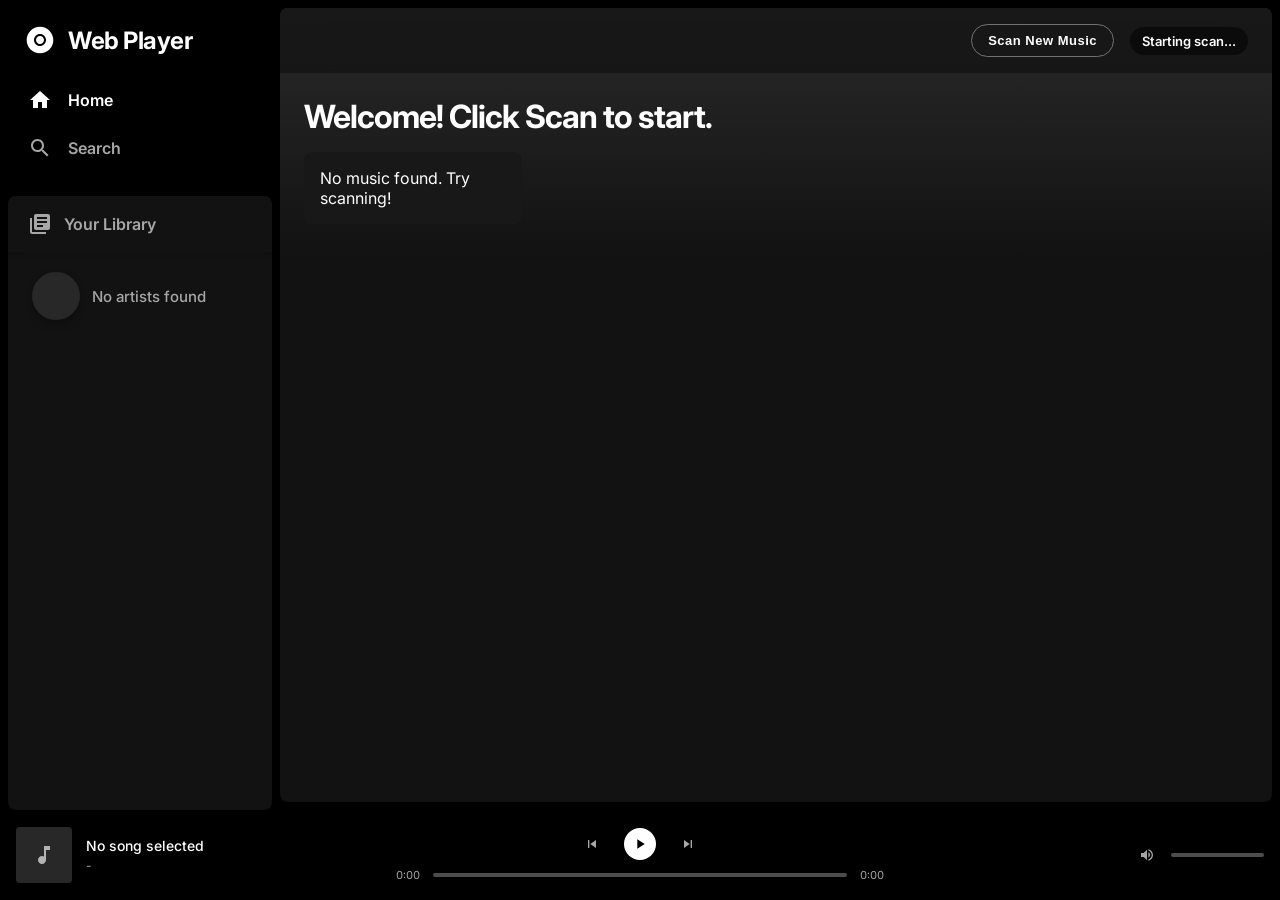
==== index.html @ fbef572f "." ====
<!DOCTYPE html>
<html lang="en">
  <head>
    <meta charset="UTF-8" />
    <meta name="viewport" content="width=device-width, initial-scale=1.0" />
    <title>Web Music Player</title>
    <link rel="manifest" href="manifest.webmanifest">
    <meta name="theme-color" content="#1db954">
    <meta name="apple-mobile-web-app-capable" content="yes">
    <meta name="apple-mobile-web-app-status-bar-style" content="black-translucent">
    <link rel="apple-touch-icon" href="https://cdn-icons-png.flaticon.com/512/175/175200.png">
    <link href="https://fonts.googleapis.com/css2?family=Inter:wght@400;500;600;700&display=swap" rel="stylesheet">
    <link rel="stylesheet" href="style.css" />
  </head>
  <body>
    <div class="app-container">
      <!-- Left Sidebar -->
      <nav class="sidebar">
        <div class="brand">
          <svg viewBox="0 0 24 24" class="logo-icon"><path d="M12 2C6.48 2 2 6.48 2 12s4.48 10 10 10 10-4.48 10-10S17.52 2 12 2zm0 14.5c-2.49 0-4.5-2.01-4.5-4.5S9.51 7.5 12 7.5s4.5 2.01 4.5 4.5-2.01 4.5-4.5 4.5zm0-7.5c-1.66 0-3 1.34-3 3s1.34 3 3 3 3-1.34 3-3-1.34-3-3-3z"/></svg>
          <h2>Web Player</h2>
        </div>

        <ul class="nav-links">
            <li class="active" id="nav-home">
                <svg viewBox="0 0 24 24" class="nav-icon"><path d="M10 20v-6h4v6h5v-8h3L12 3 2 12h3v8z"/></svg>
                Home
            </li>
            <li id="nav-search-btn">
                <svg viewBox="0 0 24 24" class="nav-icon"><path d="M15.5 14h-.79l-.28-.27C15.41 12.59 16 11.11 16 9.5 16 5.91 13.09 3 9.5 3S3 5.91 3 9.5 5.91 16 9.5 16c1.61 0 3.09-.59 4.23-1.57l.27.28v.79l5 4.99L20.49 19l-4.99-5zm-6 0C7.01 14 5 11.99 5 9.5S7.01 5 9.5 5 14 7.01 14 9.5 11.99 14 9.5 14z"/></svg>
                Search
            </li>
        </ul>

        <div class="library-section">
          <div class="library-header">
              <svg viewBox="0 0 24 24" class="nav-icon"><path d="M4 6H2v14c0 1.1.9 2 2 2h14v-2H4V6zm16-4H8c-1.1 0-2 .9-2 2v12c0 1.1.9 2 2 2h12c1.1 0 2-.9 2-2V4c0-1.1-.9-2-2-2zm-1 9H9V9h10v2zm-4 4H9v-2h6v2zm4-8H9V5h10v2z"/></svg>
              <span>Your Library</span>
          </div>
          <ul id="artist-list" class="custom-scrollbar">
            <li class="loading-text">Scanning library...</li>
          </ul>
        </div>
      </nav>

      <!-- Main Content Area -->
      <main class="main-content custom-scrollbar">
        <header class="top-header">
          <div class="search-container" id="search-container" style="display: none;">
            <svg viewBox="0 0 24 24" class="search-icon"><path d="M15.5 14h-.79l-.28-.27C15.41 12.59 16 11.11 16 9.5 16 5.91 13.09 3 9.5 3S3 5.91 3 9.5 5.91 16 9.5 16c1.61 0 3.09-.59 4.23-1.57l.27.28v.79l5 4.99L20.49 19l-4.99-5zm-6 0C7.01 14 5 11.99 5 9.5S7.01 5 9.5 5 14 7.01 14 9.5 11.99 14 9.5 14z"/></svg>
            <input
              type="text"
              id="search-input"
              placeholder="What do you want to play?"
            />
          </div>
          <div class="header-right">
             <button id="scan-btn" class="scan-btn">Scan New Music</button>
             <div id="status-badge" class="badge">Starting scan...</div>
          </div>
        </header>

        <div class="view-header">
            <h1 id="view-title">Good Evening</h1>
        </div>

        <div class="content-container">
          <ul id="song-list" class="song-grid">
            <li class="empty-state">
              Select an artist or search to view songs.
            </li>
          </ul>
        </div>
      </main>
    </div>

    <!-- Mobile Navigation Bar -->
    <nav class="mobile-nav">
        <div class="mobile-nav-item active" id="m-nav-home">
            <svg viewBox="0 0 24 24" class="nav-icon"><path d="M10 20v-6h4v6h5v-8h3L12 3 2 12h3v8z"/></svg>
            <span>Home</span>
        </div>
        <div class="mobile-nav-item" id="m-nav-search">
            <svg viewBox="0 0 24 24" class="nav-icon"><path d="M15.5 14h-.79l-.28-.27C15.41 12.59 16 11.11 16 9.5 16 5.91 13.09 3 9.5 3S3 5.91 3 9.5 5.91 16 9.5 16c1.61 0 3.09-.59 4.23-1.57l.27.28v.79l5 4.99L20.49 19l-4.99-5zm-6 0C7.01 14 5 11.99 5 9.5S7.01 5 9.5 5 14 7.01 14 9.5 11.99 14 9.5 14z"/></svg>
            <span>Search</span>
        </div>
        <div class="mobile-nav-item" id="m-nav-library">
            <svg viewBox="0 0 24 24" class="nav-icon"><path d="M4 6H2v14c0 1.1.9 2 2 2h14v-2H4V6zm16-4H8c-1.1 0-2 .9-2 2v12c0 1.1.9 2 2 2h12c1.1 0 2-.9 2-2V4c0-1.1-.9-2-2-2zm-1 9H9V9h10v2zm-4 4H9v-2h6v2zm4-8H9V5h10v2z"/></svg>
            <span>Library</span>
        </div>
    </nav>


    <!-- Bottom Player Bar -->
    <footer class="player-bar">
      <div class="now-playing">
        <div class="album-art" id="np-art">
           <svg viewBox="0 0 24 24"><path fill="#b3b3b3" d="M12 3v10.55c-.59-.34-1.27-.55-2-.55-2.21 0-4 1.79-4 4s1.79 4 4 4 4-1.79 4-4V7h4V3h-6z"/></svg>
        </div>
        <div class="np-info">
            <div id="np-title" class="np-title">No song selected</div>
            <div id="np-artist" class="np-artist">-</div>
        </div>
      </div>
      
      <div class="player-controls">
        <div class="player-buttons">
            <button class="btn-icon" id="btn-prev" title="Previous">
                <svg viewBox="0 0 24 24"><path fill="currentColor" d="M6 6h2v12H6zm3.5 6l8.5 6V6z"/></svg>
            </button>
            <button class="btn-icon btn-play" id="btn-play" title="Play">
                <svg viewBox="0 0 24 24" id="play-icon"><path fill="currentColor" d="M8 5v14l11-7z"/></svg>
                <svg viewBox="0 0 24 24" id="pause-icon" style="display:none;"><path fill="currentColor" d="M6 19h4V5H6v14zm8-14v14h4V5h-4z"/></svg>
            </button>
            <button class="btn-icon" id="btn-next" title="Next">
                <svg viewBox="0 0 24 24"><path fill="currentColor" d="M6 18l8.5-6L6 6v12zM16 6v12h2V6h-2z"/></svg>
            </button>
        </div>
        <div class="progress-container">
            <span id="time-current" class="time-text">0:00</span>
            <div class="progress-bar-wrapper" id="progress-wrapper">
                <div class="progress-bar-bg">
                    <div class="progress-bar-fill" id="progress-fill"></div>
                    <div class="progress-bar-thumb" id="progress-thumb"></div>
                </div>
            </div>
            <span id="time-total" class="time-text">0:00</span>
        </div>
      </div>

      <div class="extra-controls">
         <button class="btn-icon" id="btn-mute" title="Mute">
             <svg viewBox="0 0 24 24" id="vol-icon"><path fill="currentColor" d="M3 9v6h4l5 5V4L7 9H3zm13.5 3c0-1.77-1.02-3.29-2.5-4.03v8.05c1.48-.73 2.5-2.25 2.5-4.02zM14 3.23v2.06c2.89.86 5 3.54 5 6.71s-2.11 5.85-5 6.71v2.06c4.01-.91 7-4.49 7-8.77s-2.99-7.86-7-8.77z"/></svg>
         </button>
         <div class="volume-bar-wrapper" id="volume-wrapper">
             <div class="volume-bar-bg">
                 <div class="volume-bar-fill" id="volume-fill"></div>
             </div>
         </div>
      </div>
      
      <!-- Hidden audio element -->
      <audio id="audio-player"></audio>
    </footer>

    <script src="script.js"></script>
  </body>
</html>
---- style.css ----
/* Custom CSS */
:root {
  --bg-base: #000000;
  --bg-highlight: #121212;
  --bg-surface: #181818;
  --bg-surface-elevated: #282828;
  --bg-hover: #2a2a2a;
  --text-primary: #ffffff;
  --text-secondary: #a7a7a7;
  --accent: #1db954;
  --accent-hover: #1ed760;
  --font-family: 'Inter', -apple-system, BlinkMacSystemFont, "Segoe UI", Roboto, Helvetica, Arial, sans-serif;
}

body {
  margin: 0;
  font-family: var(--font-family);
  background-color: var(--bg-base);
  color: var(--text-primary);
    height: 100vh;
    display: flex;
    flex-direction: column;
    overflow: hidden;
    -webkit-font-smoothing: antialiased;
    overscroll-behavior: none;
}

/* Custom Scrollbar */
.custom-scrollbar::-webkit-scrollbar {
  width: 12px;
}
.custom-scrollbar::-webkit-scrollbar-track {
  background: transparent;
}
.custom-scrollbar::-webkit-scrollbar-thumb {
  background-color: hsla(0,0%,100%,.3);
  border: 3px solid transparent;
  background-clip: padding-box;
  border-radius: 8px;
}
.custom-scrollbar::-webkit-scrollbar-thumb:hover {
  background-color: hsla(0,0%,100%,.5);
}

.app-container {
  display: flex;
  flex: 1;
  height: calc(100vh - 90px);
}

/* Sidebar */
.sidebar {
  width: 280px;
  background-color: var(--bg-base);
  display: flex;
  flex-direction: column;
  padding-top: 24px;
}

.brand {
  padding: 0 24px 20px 24px;
  display: flex;
  align-items: center;
  gap: 12px;
}

.logo-icon {
  width: 32px;
  height: 32px;
  fill: var(--text-primary);
}

.brand h2 {
  margin: 0;
  font-size: 24px;
  font-weight: 700;
  letter-spacing: -0.5px;
}

.nav-links {
  list-style: none;
  padding: 0 12px;
  margin: 0 0 24px 0;
}

.nav-links li {
  padding: 12px 16px;
  color: var(--text-secondary);
  font-weight: 600;
  cursor: pointer;
  border-radius: 4px;
  display: flex;
  align-items: center;
  gap: 16px;
  transition: color 0.2s ease;
}

.nav-links li:hover {
  color: var(--text-primary);
}

.nav-links li.active {
  color: var(--text-primary);
}

.nav-icon {
  width: 24px;
  height: 24px;
  fill: currentColor;
}

.library-section {
  background-color: var(--bg-highlight);
  border-radius: 8px;
  margin: 0 8px;
  flex: 1;
  display: flex;
  flex-direction: column;
  overflow: hidden;
}

.library-header {
  padding: 16px 20px;
  color: var(--text-secondary);
  font-weight: 600;
  display: flex;
  align-items: center;
  gap: 12px;
  box-shadow: 0 4px 6px rgba(0,0,0,0.1);
  z-index: 2;
}
.library-header:hover {
    color: var(--text-primary);
    cursor: pointer;
}

#artist-list {
  list-style: none;
  padding: 8px 12px;
  margin: 0;
  overflow-y: auto;
  flex: 1;
}

#artist-list li {
  padding: 12px;
  color: var(--text-secondary);
  cursor: pointer;
  border-radius: 8px;
  font-size: 15px;
  font-weight: 500;
  white-space: nowrap;
  overflow: hidden;
  text-overflow: ellipsis;
  display: flex;
  align-items: center;
  gap: 12px;
  transition: background-color 0.2s ease, color 0.2s ease;
}

#artist-list li:before {
    content: "";
    display: inline-block;
    width: 48px;
    height: 48px;
    background-color: var(--bg-surface-elevated);
    border-radius: 50%;
    flex-shrink: 0;
    box-shadow: 0px 4px 10px rgba(0,0,0,0.3);
}

#artist-list li:hover {
  background-color: var(--bg-hover);
  color: var(--text-primary);
}

#artist-list li.active {
  background-color: var(--bg-surface-elevated);
  color: var(--text-primary);
}

/* Main Content Area */
.main-content {
  flex: 1;
  background: linear-gradient(180deg, #2a2a2a 0%, var(--bg-highlight) 250px);
  background-color: var(--bg-highlight);
  border-radius: 8px;
  margin: 8px 8px 8px 0;
  display: flex;
  flex-direction: column;
  overflow-y: auto;
  position: relative;
}

.top-header {
  position: sticky;
  top: 0;
  display: flex;
  justify-content: space-between;
  align-items: center;
  padding: 16px 24px;
  background-color: rgba(18, 18, 18, 0.7);
  backdrop-filter: blur(20px);
  -webkit-backdrop-filter: blur(20px);
  z-index: 10;
  min-height: 32px;
}

.search-container {
  display: flex;
  align-items: center;
  background-color: #242424;
  border-radius: 500px;
  padding: 0 16px;
  width: 350px;
  border: 1px solid transparent;
  transition: border 0.3s;
}

.search-container:focus-within {
  border: 1px solid #727272;
  background-color: #2a2a2a;
}

.search-icon {
  width: 20px;
  height: 20px;
  fill: var(--text-secondary);
}

#search-input {
  width: 100%;
  padding: 12px;
  border: none;
  background-color: transparent;
  color: var(--text-primary);
  font-size: 14px;
  font-weight: 500;
  outline: none;
}

#search-input::placeholder {
    color: var(--text-secondary);
}

.header-right {
  display: flex;
  align-items: center;
  gap: 16px;
  margin-left: auto;
}

.badge {
    font-size: 13px;
    font-weight: 600;
    padding: 6px 12px;
    border-radius: 20px;
    background: rgba(0,0,0,0.5);
}

.scan-btn {
  background-color: transparent;
  border: 1px solid #727272;
  color: var(--text-primary);
  padding: 8px 16px;
  border-radius: 500px;
  font-weight: 700;
  cursor: pointer;
  font-size: 13px;
  transition: all 0.2s;
  letter-spacing: 0.5px;
}

.scan-btn:hover:not(:disabled) {
  border-color: var(--text-primary);
  transform: scale(1.04);
}

.scan-btn:disabled {
  opacity: 0.5;
  cursor: not-allowed;
}

.view-header {
    padding: 24px 24px 16px;
}

.view-header h1 {
    font-size: 32px;
    margin: 0;
    font-weight: 700;
    letter-spacing: -1px;
}

.content-container {
    padding: 0 24px 24px;
    flex: 1;
}

#song-list {
  list-style: none;
  padding: 0;
  margin: 0;
}

/* Standard List View */
.song-list-view li {
  display: flex;
  align-items: center;
  padding: 8px 16px;
  border-radius: 4px;
  cursor: pointer;
  transition: background-color 0.2s ease;
}

.song-list-view li:hover {
  background-color: rgba(255, 255, 255, 0.1);
}

.song-list-view .song-index {
    width: 32px;
    color: var(--text-secondary);
    font-size: 14px;
    font-variant-numeric: tabular-nums;
    display: flex;
    justify-content: flex-end;
    margin-right: 16px;
}

.song-list-view li:hover .song-index-num {
    display: none;
}

.song-list-view li:hover .song-play-icon {
    display: block;
    fill: var(--text-primary);
}

.song-play-icon {
    display: none;
    width: 16px;
    height: 16px;
}

.song-info-container {
    flex: 1;
    display: flex;
    flex-direction: column;
    justify-content: center;
}

.song-title {
  font-size: 16px;
  font-weight: 500;
  color: var(--text-primary);
  margin-bottom: 4px;
}

.song-artist {
  font-size: 14px;
  color: var(--text-secondary);
}

.queue-btn {
    opacity: 0;
    background: transparent;
    border: 1px solid var(--text-secondary);
    color: var(--text-secondary);
    border-radius: 500px;
    padding: 4px 12px;
    font-size: 12px;
    font-weight: 600;
    cursor: pointer;
    transition: all 0.2s ease;
}

.song-list-view li:hover .queue-btn {
    opacity: 1;
}

.queue-btn:hover {
    border-color: var(--text-primary);
    color: var(--text-primary);
    transform: scale(1.05);
}

/* Grid View for Cards */
.song-grid {
    display: grid;
    grid-template-columns: repeat(auto-fill, minmax(180px, 1fr));
    gap: 24px;
}

.song-grid li {
    background-color: var(--bg-surface);
    padding: 16px;
    border-radius: 8px;
    cursor: pointer;
    transition: background-color 0.3s ease;
    display: flex;
    flex-direction: column;
    position: relative;
}

.song-grid li:hover {
    background-color: var(--bg-surface-elevated);
}

.card-image-wrapper {
    width: 100%;
    aspect-ratio: 1/1;
    background-color: var(--bg-surface-elevated);
    border-radius: 4px;
    margin-bottom: 16px;
    box-shadow: 0 8px 24px rgba(0,0,0,0.5);
    display: flex;
    align-items: center;
    justify-content: center;
    position: relative;
    overflow: hidden;
}

.card-image-wrapper svg {
    width: 48px;
    height: 48px;
    fill: #727272;
}

.card-play-btn {
    position: absolute;
    bottom: 8px;
    right: 8px;
    width: 48px;
    height: 48px;
    background-color: var(--accent);
    border-radius: 50%;
    display: flex;
    align-items: center;
    justify-content: center;
    box-shadow: 0 8px 8px rgba(0, 0, 0, 0.3);
    opacity: 0;
    transform: translateY(8px);
    transition: all 0.3s ease;
    border: none;
    cursor: pointer;
    z-index: 2;
}

.card-play-btn svg {
    width: 24px;
    height: 24px;
    fill: #000;
}

.song-grid li:hover .card-play-btn {
    opacity: 1;
    transform: translateY(0);
}

.card-play-btn:hover {
    background-color: var(--accent-hover);
    transform: translateY(0) scale(1.05);
}

.song-grid .song-title {
    font-size: 16px;
    font-weight: 700;
    color: var(--text-primary);
    margin-bottom: 4px;
    white-space: nowrap;
    overflow: hidden;
    text-overflow: ellipsis;
}

.song-grid .song-artist {
    font-size: 14px;
    color: var(--text-secondary);
    white-space: nowrap;
    overflow: hidden;
    text-overflow: ellipsis;
}


/* Bottom Player Bar */
.player-bar {
  height: 90px;
  background-color: var(--bg-base);
  display: flex;
  align-items: center;
  padding: 0 16px;
  justify-content: space-between;
  z-index: 100;
}

.now-playing {
  width: 30%;
  min-width: 180px;
  display: flex;
  align-items: center;
  gap: 14px;
}

.album-art {
    width: 56px;
    height: 56px;
    background-color: var(--bg-surface-elevated);
    border-radius: 4px;
    display: flex;
    align-items: center;
    justify-content: center;
    box-shadow: 0 4px 6px rgba(0,0,0,0.3);
}

.album-art svg {
    width: 24px;
    height: 24px;
}

.np-info {
    display: flex;
    flex-direction: column;
    justify-content: center;
}

.np-title {
  font-size: 14px;
  font-weight: 500;
  color: var(--text-primary);
  margin-bottom: 4px;
}

.np-artist {
  font-size: 12px;
  color: var(--text-secondary);
}

.player-controls {
  width: 40%;
  max-width: 722px;
  display: flex;
  flex-direction: column;
  align-items: center;
  gap: 8px;
}

.player-buttons {
    display: flex;
    align-items: center;
    gap: 16px;
}

.btn-icon {
    background: transparent;
    border: none;
    color: var(--text-secondary);
    width: 32px;
    height: 32px;
    border-radius: 50%;
    display: flex;
    align-items: center;
    justify-content: center;
    cursor: pointer;
    transition: color 0.2s ease;
}

.btn-icon:hover {
    color: var(--text-primary);
}

.btn-icon svg {
    width: 16px;
    height: 16px;
}

.btn-play {
    color: #000;
    background-color: var(--text-primary);
    width: 32px;
    height: 32px;
    transition: transform 0.2s ease;
}

.btn-play:hover {
    transform: scale(1.05);
    background-color: var(--text-primary);
    color: #000;
}

.btn-play svg {
    width: 16px;
    height: 16px;
}

.progress-container {
    width: 100%;
    display: flex;
    align-items: center;
    gap: 8px;
}

.time-text {
    font-size: 11px;
    color: var(--text-secondary);
    min-width: 35px;
    text-align: center;
    font-variant-numeric: tabular-nums;
}

.progress-bar-wrapper, .volume-bar-wrapper {
    flex: 1;
    height: 12px;
    display: flex;
    align-items: center;
    cursor: pointer;
}

.progress-bar-bg, .volume-bar-bg {
    width: 100%;
    height: 4px;
    background-color: rgba(255, 255, 255, 0.3);
    border-radius: 2px;
    position: relative;
    overflow: hidden;
}

.progress-bar-wrapper:hover .progress-bar-bg,
.volume-bar-wrapper:hover .volume-bar-bg {
    overflow: visible;
}

.progress-bar-fill, .volume-bar-fill {
    height: 100%;
    background-color: var(--text-primary);
    border-radius: 2px;
    width: 0%;
}

.progress-bar-wrapper:hover .progress-bar-fill,
.volume-bar-wrapper:hover .volume-bar-fill {
    background-color: var(--accent);
}

.progress-bar-thumb {
    width: 12px;
    height: 12px;
    background-color: var(--text-primary);
    border-radius: 50%;
    position: absolute;
    top: 50%;
    transform: translate(-50%, -50%);
    opacity: 0;
    left: 0%;
    transition: opacity 0.2s;
    box-shadow: 0 2px 4px rgba(0,0,0,0.5);
}

.progress-bar-wrapper:hover .progress-bar-thumb {
    opacity: 1;
}

.extra-controls {
    width: 30%;
    min-width: 180px;
    display: flex;
    justify-content: flex-end;
    align-items: center;
    gap: 8px;
}

.volume-bar-wrapper {
    width: 93px;
    flex: none;
}

/* Modal Styles */
.modal {
    display: none;
    position: fixed;
    z-index: 1000;
    left: 0;
    top: 0;
    width: 100%;
    height: 100%;
    background-color: rgba(0,0,0,0.8);
    backdrop-filter: blur(5px);
}

.modal-content {
    background-color: var(--bg-surface);
    margin: 10% auto;
    padding: 32px;
    border-radius: 12px;
    width: 90%;
    max-width: 400px;
    position: relative;
    box-shadow: 0 8px 32px rgba(0,0,0,0.5);
}

.close {
    color: var(--text-secondary);
    float: right;
    font-size: 28px;
    font-weight: bold;
    cursor: pointer;
}

.close:hover {
    color: var(--text-primary);
}

.input-group {
    margin-bottom: 20px;
}

.input-group label {
    display: block;
    margin-bottom: 8px;
    color: var(--text-secondary);
    font-size: 14px;
    font-weight: 600;
}

.input-group input {
    width: 100%;
    padding: 12px;
    border-radius: 4px;
    border: 1px solid #404040;
    background-color: #3e3e3e;
    color: white;
    font-size: 14px;
    box-sizing: border-box;
}

.input-group input:focus {
    outline: none;
    border-color: var(--accent);
}

#save-settings {
    width: 100%;
    padding: 14px;
    background-color: var(--accent);
    color: black;
    border: none;
    border-radius: 500px;
    font-weight: 700;
    font-size: 16px;
    cursor: pointer;
    transition: transform 0.2s;
}

#save-settings:hover {
    background-color: var(--accent-hover);
    transform: scale(1.02);
}

/* Mobile Responsiveness */
@media (max-width: 768px) {
    .app-container {
        flex-direction: column;
        height: auto;
        overflow-y: auto;
        padding-bottom: 160px; /* Space for player + mobile nav */
    }

    .sidebar {
        display: none; /* Hide sidebar on mobile */
    }

    .main-content {
        margin: 0;
        border-radius: 0;
        background: var(--bg-base);
    }

    .top-header {
        padding: 12px 16px;
    }

    .search-container {
        width: 100%;
        max-width: none;
    }

    .view-header h1 {
        font-size: 24px;
    }

    .song-grid {
        grid-template-columns: repeat(auto-fill, minmax(140px, 1fr));
        gap: 12px;
        padding: 0 16px;
    }

    .song-grid li {
        padding: 12px;
    }

    /* Bottom Player for Mobile */
    .player-bar {
        position: fixed;
        bottom: 60px; /* Above mobile nav */
        left: 0;
        right: 0;
        height: 64px;
        background-color: #121212;
        border-bottom: 1px solid #282828;
        padding: 0 12px;
        display: flex;
        align-items: center;
        justify-content: space-between;
    }

    .now-playing {
        width: 60%;
        min-width: 0;
    }

    .album-art {
        width: 44px;
        height: 44px;
    }

    .np-title {
        font-size: 13px;
        white-space: nowrap;
        overflow: hidden;
        text-overflow: ellipsis;
    }

    .np-artist {
        font-size: 11px;
    }

    .player-controls {
        width: auto;
        flex: 0;
    }

    .player-buttons {
        gap: 8px;
    }

    #btn-prev, #btn-next {
        display: none; /* Hide prev/next in mini player */
    }

    .progress-container, .extra-controls {
        display: none; /* Hide progress/volume on mobile bar */
    }

    /* Mobile Nav Bar */
    .mobile-nav {
        display: flex;
        position: fixed;
        bottom: 0;
        left: 0;
        right: 0;
        height: 60px;
        background-color: var(--bg-base);
        border-top: 1px solid #282828;
        z-index: 200;
        justify-content: space-around;
        align-items: center;
    }

    .mobile-nav-item {
        display: flex;
        flex-direction: column;
        align-items: center;
        color: var(--text-secondary);
        font-size: 10px;
        gap: 4px;
        cursor: pointer;
    }

    .mobile-nav-item.active {
        color: var(--text-primary);
    }

    .mobile-nav-item .nav-icon {
        width: 24px;
        height: 24px;
    }

    /* Songs List View on Mobile */
    .song-list-view li {
        padding: 12px 16px;
    }

    .song-list-view .song-index {
        display: none;
    }

    /* Fullscreen Player (optional but nice) */
    .player-bar.expanded {
        height: 100vh;
        bottom: 0;
        flex-direction: column;
        justify-content: center;
        padding: 40px;
    }
}

/* For non-mobile */
@media (min-width: 769px) {
    .mobile-nav {
        display: none;
    }
}
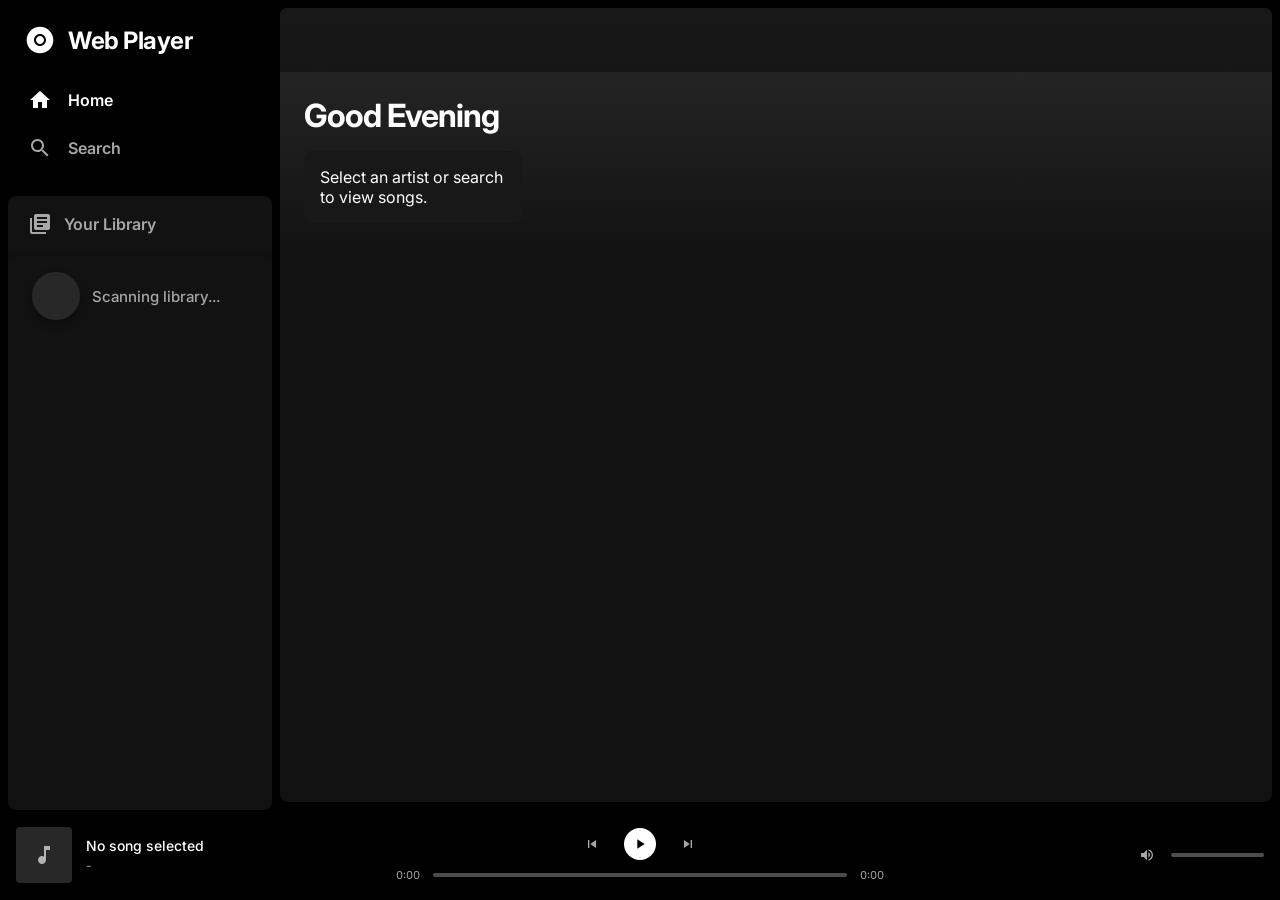
==== commit 1a865104: "v0" ====
--- a/index.html
+++ b/index.html
@@ -53,10 +53,6 @@
               id="search-input"
               placeholder="What do you want to play?"
             />
-          </div>
-          <div class="header-right">
-             <button id="scan-btn" class="scan-btn">Scan New Music</button>
-             <div id="status-badge" class="badge">Starting scan...</div>
           </div>
         </header>
 
--- a/style.css
+++ b/style.css
@@ -279,6 +279,69 @@
 .scan-btn:disabled {
   opacity: 0.5;
   cursor: not-allowed;
+}
+
+/* Scan Progress Bar */
+.scan-progress-container {
+  padding: 12px 24px 0;
+}
+
+.scan-progress-info {
+  display: flex;
+  justify-content: space-between;
+  align-items: center;
+  margin-bottom: 8px;
+}
+
+.scan-progress-label {
+  display: flex;
+  align-items: center;
+  gap: 8px;
+  color: var(--accent);
+  font-size: 13px;
+  font-weight: 600;
+}
+
+.scan-icon {
+  width: 18px;
+  height: 18px;
+  animation: spin 1.5s linear infinite;
+}
+
+@keyframes spin {
+  from { transform: rotate(0deg); }
+  to { transform: rotate(360deg); }
+}
+
+.scan-progress-stats {
+  font-size: 12px;
+  color: var(--text-secondary);
+  font-variant-numeric: tabular-nums;
+}
+
+.scan-progress-track {
+  width: 100%;
+  height: 4px;
+  background-color: rgba(255, 255, 255, 0.1);
+  border-radius: 4px;
+  overflow: hidden;
+  position: relative;
+}
+
+.scan-progress-fill {
+  height: 100%;
+  width: 2%;
+  border-radius: 4px;
+  background: linear-gradient(90deg, var(--accent), #1ed760, var(--accent));
+  background-size: 200% 100%;
+  animation: shimmer 2s ease-in-out infinite;
+  transition: width 0.6s cubic-bezier(0.4, 0, 0.2, 1);
+}
+
+@keyframes shimmer {
+  0% { background-position: 0% 0; }
+  50% { background-position: 100% 0; }
+  100% { background-position: 0% 0; }
 }
 
 .view-header {
@@ -908,3 +971,40 @@
         display: none;
     }
 }
+
+/* Toast Notifications */
+.toast-container {
+    position: fixed;
+    bottom: 110px;
+    right: 20px;
+    display: flex;
+    flex-direction: column;
+    gap: 10px;
+    z-index: 2000;
+}
+
+.toast {
+    background-color: var(--bg-surface-elevated);
+    color: var(--text-primary);
+    padding: 12px 24px;
+    border-radius: 8px;
+    box-shadow: 0 4px 12px rgba(0,0,0,0.5);
+    border-left: 4px solid var(--accent);
+    font-size: 14px;
+    font-weight: 500;
+    animation: slideIn 0.3s ease forwards;
+}
+
+@keyframes slideIn {
+    from { transform: translateX(100%); opacity: 0; }
+    to { transform: translateX(0); opacity: 1; }
+}
+
+.toast.fade-out {
+    animation: fadeOut 0.5s ease forwards;
+}
+
+@keyframes fadeOut {
+    from { opacity: 1; }
+    to { opacity: 0; transform: translateY(-20px); }
+}
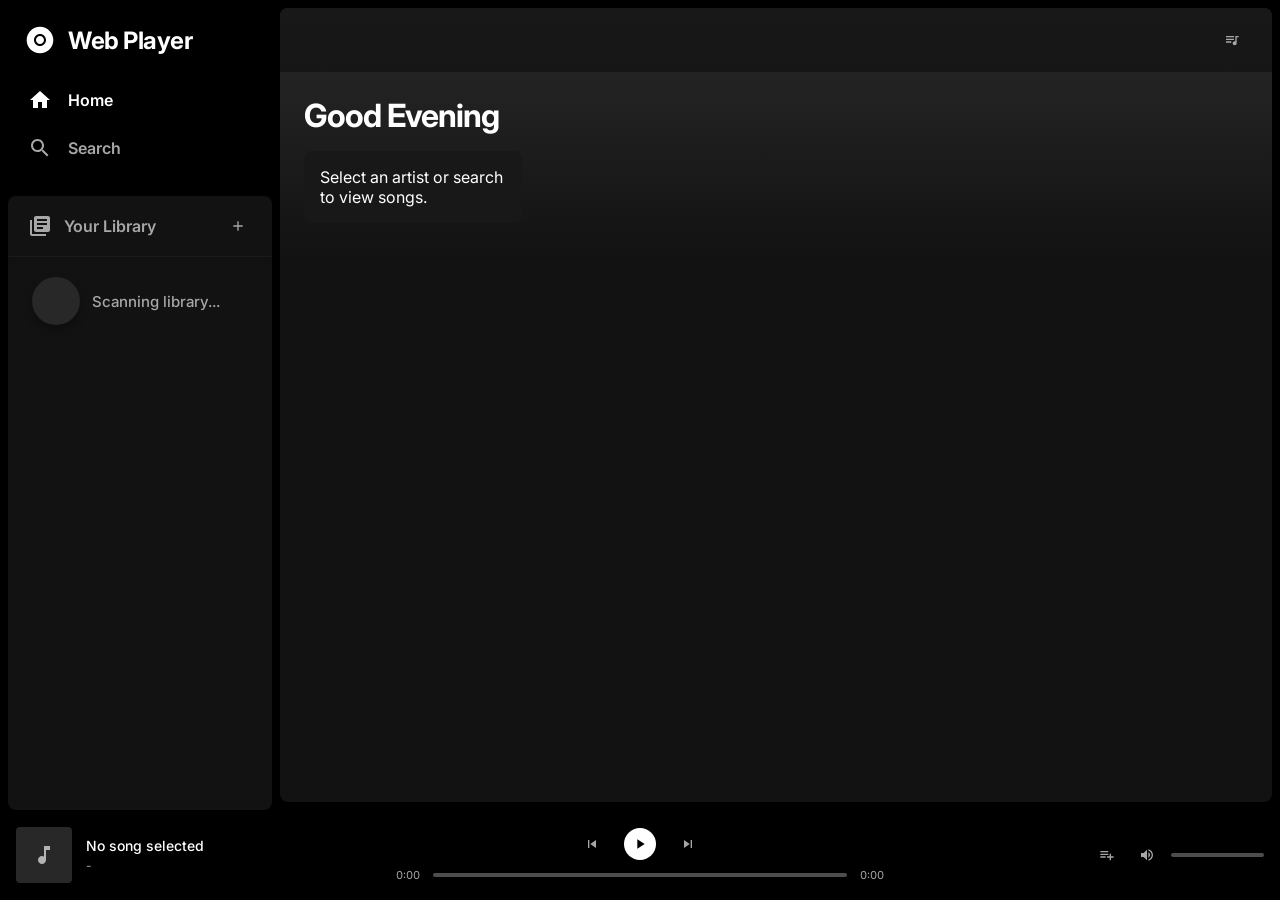
==== commit 337f3332: "bug fix" ====
--- a/index.html
+++ b/index.html
@@ -2,7 +2,7 @@
 <html lang="en">
   <head>
     <meta charset="UTF-8" />
-    <meta name="viewport" content="width=device-width, initial-scale=1.0" />
+    <meta name="viewport" content="width=device-width, initial-scale=1.0, user-scalable=no" />
     <title>Web Music Player</title>
     <link rel="manifest" href="manifest.webmanifest">
     <meta name="theme-color" content="#1db954">
@@ -33,13 +33,23 @@
         </ul>
 
         <div class="library-section">
-          <div class="library-header">
-              <svg viewBox="0 0 24 24" class="nav-icon"><path d="M4 6H2v14c0 1.1.9 2 2 2h14v-2H4V6zm16-4H8c-1.1 0-2 .9-2 2v12c0 1.1.9 2 2 2h12c1.1 0 2-.9 2-2V4c0-1.1-.9-2-2-2zm-1 9H9V9h10v2zm-4 4H9v-2h6v2zm4-8H9V5h10v2z"/></svg>
-              <span>Your Library</span>
-          </div>
-          <ul id="artist-list" class="custom-scrollbar">
-            <li class="loading-text">Scanning library...</li>
-          </ul>
+          <div class="library-header" style="justify-content: space-between;">
+              <div style="display:flex; align-items:center; gap:12px;">
+                  <svg viewBox="0 0 24 24" class="nav-icon"><path d="M4 6H2v14c0 1.1.9 2 2 2h14v-2H4V6zm16-4H8c-1.1 0-2 .9-2 2v12c0 1.1.9 2 2 2h12c1.1 0 2-.9 2-2V4c0-1.1-.9-2-2-2zm-1 9H9V9h10v2zm-4 4H9v-2h6v2zm4-8H9V5h10v2z"/></svg>
+                  <span>Your Library</span>
+              </div>
+              <button class="btn-icon" id="sidebar-create-playlist" title="Create Playlist" style="width:28px; height:28px;">
+                  <svg viewBox="0 0 24 24" width="20" height="20"><path fill="currentColor" d="M19 13h-6v6h-2v-6H5v-2h6V5h2v6h6v2z"/></svg>
+              </button>
+          </div>
+          <div style="flex: 1; overflow-y: auto;" class="custom-scrollbar">
+              <ul id="sidebar-playlists" style="list-style:none; padding: 8px 12px; margin:0; display:none;">
+                  <!-- Playlists inserted here -->
+              </ul>
+              <ul id="artist-list" style="list-style: none; padding: 8px 12px; margin: 0; padding-top: 8px; border-top: 1px solid rgba(255,255,255,0.05);">
+                <li class="loading-text">Scanning library...</li>
+              </ul>
+          </div>
         </div>
       </nav>
 
@@ -48,11 +58,13 @@
         <header class="top-header">
           <div class="search-container" id="search-container" style="display: none;">
             <svg viewBox="0 0 24 24" class="search-icon"><path d="M15.5 14h-.79l-.28-.27C15.41 12.59 16 11.11 16 9.5 16 5.91 13.09 3 9.5 3S3 5.91 3 9.5 5.91 16 9.5 16c1.61 0 3.09-.59 4.23-1.57l.27.28v.79l5 4.99L20.49 19l-4.99-5zm-6 0C7.01 14 5 11.99 5 9.5S7.01 5 9.5 5 14 7.01 14 9.5 11.99 14 9.5 14z"/></svg>
-            <input
-              type="text"
-              id="search-input"
-              placeholder="What do you want to play?"
-            />
+            <input type="text" id="search-input" placeholder="What do you want to play?" />
+          </div>
+          <div class="header-right">
+            <button class="btn-icon" id="btn-queue-toggle" title="Queue">
+              <svg viewBox="0 0 24 24"><path fill="currentColor" d="M15 6H3v2h12V6zm0 4H3v2h12v-2zM3 16h8v-2H3v2zM17 6v8.18c-.31-.11-.65-.18-1-.18-1.66 0-3 1.34-3 3s1.34 3 3 3 3-1.34 3-3V8h3V6h-5z"/></svg>
+              <div class="queue-badge" id="queue-badge" style="display: none;">0</div>
+            </button>
           </div>
         </header>
 
@@ -70,6 +82,28 @@
       </main>
     </div>
 
+    <!-- Queue Panel (slide-out) -->
+    <div class="queue-panel" id="queue-panel">
+      <div class="queue-panel-header">
+        <h3>Queue</h3>
+        <button class="btn-icon" id="btn-queue-close" title="Close Queue">
+          <svg viewBox="0 0 24 24"><path fill="currentColor" d="M19 6.41L17.59 5 12 10.59 6.41 5 5 6.41 10.59 12 5 17.59 6.41 19 12 13.41 17.59 19 19 17.59 13.41 12z"/></svg>
+        </button>
+      </div>
+      <div class="queue-panel-now-playing" id="queue-now-playing"></div>
+      <div class="queue-panel-label" style="display:flex; justify-content:space-between; align-items:center;">
+        <span>Next Up</span>
+        <button class="btn-icon" id="btn-queue-shuffle" title="Shuffle Queue" style="width:24px; height:24px;">
+           <svg viewBox="0 0 24 24"><path fill="currentColor" d="M10.59 9.17L5.41 4 4 5.41l5.17 5.17 1.42-1.41zM14.5 4l2.04 2.04L4 18.59 5.41 20 17.96 7.46 20 9.5V4h-5.5zm.33 9.41l-1.41 1.41 3.13 3.13L14.5 20H20v-5.5l-2.04 2.04-3.13-3.13z"/></svg>
+        </button>
+      </div>
+      <div class="queue-panel-list custom-scrollbar" id="queue-list"></div>
+      <div class="queue-panel-actions">
+        <button class="queue-clear-btn" id="btn-queue-clear">Clear Queue</button>
+      </div>
+    </div>
+    <div class="queue-overlay" id="queue-overlay"></div>
+
     <!-- Mobile Navigation Bar -->
     <nav class="mobile-nav">
         <div class="mobile-nav-item active" id="m-nav-home">
@@ -86,10 +120,83 @@
         </div>
     </nav>
 
+    <!-- Mobile Full-Screen Player -->
+    <div class="mobile-player-full" id="mobile-player-full">
+      <div class="mpf-header">
+        <button class="btn-icon mpf-close" id="mpf-close">
+          <svg viewBox="0 0 24 24"><path fill="currentColor" d="M7.41 15.41L12 10.83l4.59 4.58L18 14l-6-6-6 6z"/></svg>
+        </button>
+        <span class="mpf-label">Now Playing</span>
+        <button class="btn-icon" id="mpf-queue-btn" title="Queue">
+          <svg viewBox="0 0 24 24"><path fill="currentColor" d="M15 6H3v2h12V6zm0 4H3v2h12v-2zM3 16h8v-2H3v2zM17 6v8.18c-.31-.11-.65-.18-1-.18-1.66 0-3 1.34-3 3s1.34 3 3 3 3-1.34 3-3V8h3V6h-5z"/></svg>
+        </button>
+      </div>
+      <div class="mpf-art" id="mpf-art">
+        <svg viewBox="0 0 24 24"><path fill="#b3b3b3" d="M12 3v10.55c-.59-.34-1.27-.55-2-.55-2.21 0-4 1.79-4 4s1.79 4 4 4 4-1.79 4-4V7h4V3h-6z"/></svg>
+      </div>
+      <div class="mpf-info">
+        <div class="mpf-title" id="mpf-title">No song selected</div>
+        <div class="mpf-artist" id="mpf-artist">-</div>
+      </div>
+      <div class="mpf-progress">
+        <div class="progress-bar-wrapper" id="mpf-progress-wrapper">
+          <div class="progress-bar-bg">
+            <div class="progress-bar-fill" id="mpf-progress-fill"></div>
+            <div class="progress-bar-thumb" id="mpf-progress-thumb" style="opacity:1;"></div>
+          </div>
+        </div>
+        <div class="mpf-times">
+          <span id="mpf-time-current">0:00</span>
+          <span id="mpf-time-total">0:00</span>
+        </div>
+      </div>
+      <div class="mpf-controls">
+        <button class="btn-icon" id="mpf-prev">
+          <svg viewBox="0 0 24 24"><path fill="currentColor" d="M6 6h2v12H6zm3.5 6l8.5 6V6z"/></svg>
+        </button>
+        <button class="btn-icon btn-play mpf-play-btn" id="mpf-play">
+          <svg viewBox="0 0 24 24" id="mpf-play-icon"><path fill="currentColor" d="M8 5v14l11-7z"/></svg>
+          <svg viewBox="0 0 24 24" id="mpf-pause-icon" style="display:none;"><path fill="currentColor" d="M6 19h4V5H6v14zm8-14v14h4V5h-4z"/></svg>
+        </button>
+        <button class="btn-icon" id="mpf-next">
+          <svg viewBox="0 0 24 24"><path fill="currentColor" d="M6 18l8.5-6L6 6v12zM16 6v12h2V6h-2z"/></svg>
+        </button>
+      </div>
+      <div class="mpf-extra">
+        <button class="btn-icon mpf-add-playlist" id="mpf-add-to-playlist" title="Add to Playlist">
+          <svg viewBox="0 0 24 24"><path fill="currentColor" d="M14 10H2v2h12v-2zm0-4H2v2h12V6zm4 8v-4h-2v4h-4v2h4v4h2v-4h4v-2h-4zM2 16h8v-2H2v2z"/></svg>
+        </button>
+      </div>
+    </div>
+
+    <!-- Create Playlist Modal -->
+    <div class="modal" id="create-playlist-modal">
+      <div class="modal-content">
+        <span class="close" id="close-playlist-modal">&times;</span>
+        <h2 style="margin-top:0;">Create New Playlist</h2>
+        <div class="input-group">
+          <label for="playlist-name-input">Playlist Name</label>
+          <input type="text" id="playlist-name-input" placeholder="My Awesome Playlist" />
+        </div>
+        <button id="create-playlist-confirm" class="create-playlist-confirm-btn">Create Playlist</button>
+      </div>
+    </div>
+
+    <!-- Add to Playlist Modal -->
+    <div class="modal" id="add-to-playlist-modal">
+      <div class="modal-content">
+        <span class="close" id="close-add-playlist-modal">&times;</span>
+        <h2 style="margin-top:0;">Add to Playlist</h2>
+        <div id="add-to-playlist-list" class="add-to-playlist-list custom-scrollbar"></div>
+        <button id="add-to-playlist-new" class="create-playlist-confirm-btn" style="margin-top:12px; background:transparent; border:1px dashed var(--text-secondary); color:var(--text-secondary);">
+          + Create New Playlist
+        </button>
+      </div>
+    </div>
 
     <!-- Bottom Player Bar -->
-    <footer class="player-bar">
-      <div class="now-playing">
+    <footer class="player-bar" id="player-bar">
+      <div class="now-playing" id="player-bar-now-playing">
         <div class="album-art" id="np-art">
            <svg viewBox="0 0 24 24"><path fill="#b3b3b3" d="M12 3v10.55c-.59-.34-1.27-.55-2-.55-2.21 0-4 1.79-4 4s1.79 4 4 4 4-1.79 4-4V7h4V3h-6z"/></svg>
         </div>
@@ -125,6 +232,9 @@
       </div>
 
       <div class="extra-controls">
+         <button class="btn-icon" id="btn-add-to-playlist-bar" title="Add to Playlist">
+             <svg viewBox="0 0 24 24"><path fill="currentColor" d="M14 10H2v2h12v-2zm0-4H2v2h12V6zm4 8v-4h-2v4h-4v2h4v4h2v-4h4v-2h-4zM2 16h8v-2H2v2z"/></svg>
+         </button>
          <button class="btn-icon" id="btn-mute" title="Mute">
              <svg viewBox="0 0 24 24" id="vol-icon"><path fill="currentColor" d="M3 9v6h4l5 5V4L7 9H3zm13.5 3c0-1.77-1.02-3.29-2.5-4.03v8.05c1.48-.73 2.5-2.25 2.5-4.02zM14 3.23v2.06c2.89.86 5 3.54 5 6.71s-2.11 5.85-5 6.71v2.06c4.01-.91 7-4.49 7-8.77s-2.99-7.86-7-8.77z"/></svg>
          </button>
@@ -136,7 +246,7 @@
       </div>
       
       <!-- Hidden audio element -->
-      <audio id="audio-player"></audio>
+      <audio id="audio-player" preload="auto"></audio>
     </footer>
 
     <script src="script.js"></script>
--- a/style.css
+++ b/style.css
@@ -543,6 +543,255 @@
     text-overflow: ellipsis;
 }
 
+
+/* ========== Grouped Search Results ========== */
+.search-results-view {
+    display: flex;
+    flex-direction: column;
+    gap: 8px;
+}
+
+.search-summary {
+    font-size: 14px;
+    color: var(--text-secondary);
+    padding: 8px 4px 16px;
+    border-bottom: 1px solid rgba(255, 255, 255, 0.06);
+    margin-bottom: 8px;
+}
+
+.search-summary strong {
+    color: var(--accent);
+}
+
+/* Artist Group Card */
+.search-artist-group {
+    background-color: rgba(255, 255, 255, 0.03);
+    border-radius: 12px;
+    overflow: hidden;
+    transition: background-color 0.2s ease;
+    margin-bottom: 4px;
+}
+
+.search-artist-group:hover {
+    background-color: rgba(255, 255, 255, 0.05);
+}
+
+.search-artist-header {
+    display: flex;
+    align-items: center;
+    justify-content: space-between;
+    padding: 14px 16px;
+    border-bottom: 1px solid rgba(255, 255, 255, 0.04);
+}
+
+.search-artist-info {
+    display: flex;
+    align-items: center;
+    gap: 14px;
+    cursor: pointer;
+    flex: 1;
+    min-width: 0;
+}
+
+.search-artist-info:hover .search-artist-name {
+    text-decoration: underline;
+    color: var(--accent);
+}
+
+.search-artist-avatar {
+    width: 48px;
+    height: 48px;
+    background: linear-gradient(135deg, var(--bg-surface-elevated), #3a3a3a);
+    border-radius: 50%;
+    flex-shrink: 0;
+    box-shadow: 0 4px 12px rgba(0, 0, 0, 0.4);
+}
+
+.search-artist-name {
+    font-size: 16px;
+    font-weight: 600;
+    color: var(--text-primary);
+    transition: color 0.2s ease;
+    white-space: nowrap;
+    overflow: hidden;
+    text-overflow: ellipsis;
+}
+
+.search-artist-meta {
+    font-size: 13px;
+    color: var(--text-secondary);
+    margin-top: 2px;
+}
+
+.search-play-all-btn {
+    width: 40px;
+    height: 40px;
+    background-color: var(--accent);
+    border-radius: 50%;
+    border: none;
+    display: flex;
+    align-items: center;
+    justify-content: center;
+    cursor: pointer;
+    opacity: 0;
+    transform: scale(0.9);
+    transition: all 0.3s ease;
+    box-shadow: 0 4px 12px rgba(29, 185, 84, 0.3);
+    flex-shrink: 0;
+}
+
+.search-play-all-btn svg {
+    width: 20px;
+    height: 20px;
+    fill: #000;
+}
+
+.search-artist-group:hover .search-play-all-btn {
+    opacity: 1;
+    transform: scale(1);
+}
+
+.search-play-all-btn:hover {
+    background-color: var(--accent-hover);
+    transform: scale(1.08) !important;
+}
+
+/* Songs container within a group */
+.search-songs-container {
+    padding: 4px 0;
+}
+
+.search-song-item {
+    display: flex;
+    align-items: center;
+    padding: 8px 16px 8px 24px;
+    cursor: pointer;
+    transition: background-color 0.15s ease;
+    border-radius: 4px;
+    margin: 0 8px;
+}
+
+.search-song-item:hover {
+    background-color: rgba(255, 255, 255, 0.08);
+}
+
+.search-song-item .song-index {
+    width: 32px;
+    color: var(--text-secondary);
+    font-size: 14px;
+    font-variant-numeric: tabular-nums;
+    display: flex;
+    justify-content: flex-end;
+    margin-right: 16px;
+    flex-shrink: 0;
+}
+
+.search-song-item:hover .song-index-num {
+    display: none;
+}
+
+.search-song-item:hover .song-play-icon {
+    display: block;
+    fill: var(--text-primary);
+}
+
+.search-song-item .queue-btn {
+    opacity: 0;
+    background: transparent;
+    border: 1px solid var(--text-secondary);
+    color: var(--text-secondary);
+    border-radius: 500px;
+    padding: 4px 12px;
+    font-size: 12px;
+    font-weight: 600;
+    cursor: pointer;
+    transition: all 0.2s ease;
+}
+
+.search-song-item:hover .queue-btn {
+    opacity: 1;
+}
+
+/* Show more songs button */
+.search-show-more-songs {
+    display: block;
+    width: calc(100% - 32px);
+    margin: 4px 16px 12px;
+    padding: 10px;
+    background: transparent;
+    border: 1px dashed rgba(255, 255, 255, 0.15);
+    color: var(--text-secondary);
+    border-radius: 8px;
+    font-size: 13px;
+    font-weight: 500;
+    cursor: pointer;
+    transition: all 0.2s ease;
+}
+
+.search-show-more-songs:hover {
+    border-color: var(--accent);
+    color: var(--accent);
+    background-color: rgba(29, 185, 84, 0.06);
+}
+
+/* Load more artists button */
+.search-load-more {
+    display: block;
+    width: 100%;
+    padding: 16px;
+    margin-top: 8px;
+    background: linear-gradient(135deg, rgba(29, 185, 84, 0.1), rgba(29, 185, 84, 0.05));
+    border: 1px solid rgba(29, 185, 84, 0.2);
+    color: var(--accent);
+    border-radius: 12px;
+    font-size: 14px;
+    font-weight: 600;
+    cursor: pointer;
+    transition: all 0.25s ease;
+}
+
+.search-load-more:hover {
+    background: linear-gradient(135deg, rgba(29, 185, 84, 0.18), rgba(29, 185, 84, 0.1));
+    border-color: var(--accent);
+    transform: translateY(-1px);
+    box-shadow: 0 4px 16px rgba(29, 185, 84, 0.15);
+}
+
+/* Mobile adjustments for search */
+@media (max-width: 768px) {
+    .search-artist-header {
+        padding: 12px 14px;
+    }
+
+    .search-artist-avatar {
+        width: 40px;
+        height: 40px;
+    }
+
+    .search-artist-name {
+        font-size: 15px;
+    }
+
+    .search-play-all-btn {
+        opacity: 1;
+        transform: scale(1);
+        width: 36px;
+        height: 36px;
+    }
+
+    .search-song-item {
+        padding: 10px 14px 10px 20px;
+        margin: 0 4px;
+    }
+
+    .search-song-item .song-index {
+        display: none;
+    }
+
+    .search-song-item .queue-btn {
+        opacity: 1;
+    }
+}
 
 /* Bottom Player Bar */
 .player-bar {
@@ -1008,3 +1257,406 @@
     from { opacity: 1; }
     to { opacity: 0; transform: translateY(-20px); }
 }
+
+/* =========================================================
+   NEW FEATURE STYLES: Playlists, Queue, Mobile UX, Feedback
+========================================================= */
+
+/* --- 1. Playlists --- */
+.playlist-section {
+  display: flex;
+  flex-direction: column;
+  margin-top: 16px;
+}
+
+.create-playlist-btn {
+  background: transparent;
+  border: 1px dashed var(--text-secondary);
+  color: var(--text-secondary);
+  padding: 8px 16px;
+  border-radius: 500px;
+  font-size: 13px;
+  font-weight: 600;
+  cursor: pointer;
+  margin-left: auto;
+  transition: all 0.2s ease;
+}
+
+.create-playlist-btn:hover {
+  border-color: var(--text-primary);
+  color: var(--text-primary);
+  transform: scale(1.04);
+}
+
+.create-playlist-confirm-btn {
+  background-color: var(--accent);
+  color: #000;
+  border: none;
+  border-radius: 500px;
+  padding: 12px;
+  font-weight: 700;
+  font-size: 14px;
+  cursor: pointer;
+  width: 100%;
+  margin-top: 16px;
+  transition: all 0.2s ease;
+}
+
+.create-playlist-confirm-btn:hover {
+  background-color: var(--accent-hover);
+  transform: scale(1.02);
+}
+
+.add-to-playlist-list {
+  max-height: 250px;
+  overflow-y: auto;
+  margin-top: 12px;
+}
+
+.playlist-modal-item {
+  display: flex;
+  align-items: center;
+  gap: 12px;
+  padding: 12px;
+  cursor: pointer;
+  border-radius: 8px;
+  transition: background-color 0.2s ease;
+}
+
+.playlist-modal-item:hover {
+  background-color: rgba(255, 255, 255, 0.1);
+}
+
+.playlist-icon {
+  width: 40px;
+  height: 40px;
+  background: linear-gradient(135deg, #1db954, #121212);
+  border-radius: 4px;
+  display: flex;
+  align-items: center;
+  justify-content: center;
+  color: white;
+  font-weight: bold;
+}
+
+/* --- 2. Queue Panel --- */
+.queue-panel {
+  position: fixed;
+  top: 0;
+  right: -400px;
+  width: 350px;
+  height: 100vh;
+  background-color: var(--bg-surface);
+  box-shadow: -4px 0 24px rgba(0,0,0,0.5);
+  z-index: 1500;
+  transition: right 0.3s cubic-bezier(0.4, 0, 0.2, 1);
+  display: flex;
+  flex-direction: column;
+  padding-bottom: 90px; /* Offset for bottom player */
+}
+
+.queue-panel.open {
+  right: 0;
+}
+
+.queue-overlay {
+  position: fixed;
+  top: 0;
+  left: 0;
+  width: 100vw;
+  height: 100vh;
+  background: rgba(0,0,0,0.5);
+  opacity: 0;
+  pointer-events: none;
+  z-index: 1499;
+  transition: opacity 0.3s ease;
+}
+
+.queue-overlay.open {
+  opacity: 1;
+  pointer-events: auto;
+}
+
+.queue-panel-header {
+  padding: 24px;
+  display: flex;
+  justify-content: space-between;
+  align-items: center;
+  border-bottom: 1px solid rgba(255,255,255,0.1);
+}
+
+.queue-panel-header h3 {
+  margin: 0;
+  font-size: 20px;
+}
+
+.queue-panel-now-playing {
+  padding: 16px 24px;
+}
+
+.queue-panel-label {
+  padding: 8px 24px;
+  font-size: 14px;
+  font-weight: 700;
+  color: var(--text-secondary);
+  text-transform: uppercase;
+  letter-spacing: 1px;
+}
+
+.queue-panel-list {
+  flex: 1;
+  overflow-y: auto;
+  padding: 0 16px;
+}
+
+.queue-item {
+  display: flex;
+  align-items: center;
+  padding: 8px;
+  border-radius: 4px;
+  gap: 12px;
+  cursor: grab;
+}
+
+.queue-item:active {
+  cursor: grabbing;
+}
+
+.queue-item:hover {
+  background-color: rgba(255,255,255,0.1);
+}
+
+.queue-item-drag {
+  opacity: 0;
+  color: var(--text-secondary);
+}
+
+.queue-item:hover .queue-item-drag {
+  opacity: 1;
+}
+
+.queue-item-remove {
+  opacity: 0;
+  margin-left: auto;
+  background: transparent;
+  border: none;
+  color: var(--text-secondary);
+  cursor: pointer;
+}
+
+.queue-item:hover .queue-item-remove {
+  opacity: 1;
+}
+
+.queue-item-remove:hover {
+  color: #ff4444;
+}
+
+.queue-clear-btn {
+  background: transparent;
+  border: 1px solid var(--text-secondary);
+  color: var(--text-secondary);
+  padding: 8px 16px;
+  border-radius: 500px;
+  cursor: pointer;
+  margin: 16px auto;
+  display: block;
+}
+
+.queue-clear-btn:hover {
+  border-color: var(--text-primary);
+  color: var(--text-primary);
+}
+
+#btn-queue-toggle {
+  position: relative;
+}
+
+.queue-badge {
+  position: absolute;
+  top: -4px;
+  right: -4px;
+  background-color: var(--accent);
+  color: #000;
+  font-size: 10px;
+  font-weight: bold;
+  border-radius: 50%;
+  width: 16px;
+  height: 16px;
+  display: flex;
+  align-items: center;
+  justify-content: center;
+}
+
+/* --- 3. Mobile Player Full Screen --- */
+.mobile-player-full {
+  position: fixed;
+  top: 100vh;
+  left: 0;
+  width: 100vw;
+  height: 100vh;
+  background: linear-gradient(180deg, #333333 0%, var(--bg-base) 100%);
+  z-index: 3000;
+  transition: top 0.4s cubic-bezier(0.2, 0.8, 0.2, 1);
+  display: flex;
+  flex-direction: column;
+  padding: 24px;
+  box-sizing: border-box;
+}
+
+.mobile-player-full.open {
+  top: 0;
+}
+
+.mpf-header {
+  display: flex;
+  justify-content: space-between;
+  align-items: center;
+  margin-bottom: 32px;
+}
+
+.mpf-label {
+  font-size: 12px;
+  font-weight: 700;
+  text-transform: uppercase;
+  letter-spacing: 1px;
+}
+
+.mpf-art {
+  width: 100%;
+  aspect-ratio: 1/1;
+  background-color: var(--bg-surface-elevated);
+  border-radius: 8px;
+  margin-bottom: 32px;
+  display: flex;
+  align-items: center;
+  justify-content: center;
+  box-shadow: 0 12px 24px rgba(0,0,0,0.5);
+  overflow: hidden;
+  touch-action: pan-y; /* Allow swipe left/right */
+}
+
+.mpf-info {
+  margin-bottom: 24px;
+}
+
+.mpf-title {
+  font-size: 24px;
+  font-weight: 700;
+  margin-bottom: 4px;
+  white-space: nowrap;
+  overflow: hidden;
+  text-overflow: ellipsis;
+}
+
+.mpf-artist {
+  font-size: 16px;
+  color: var(--text-secondary);
+}
+
+.mpf-progress {
+  margin-bottom: 24px;
+}
+
+.mpf-times {
+  display: flex;
+  justify-content: space-between;
+  margin-top: 8px;
+  font-size: 12px;
+  color: var(--text-secondary);
+}
+
+.mpf-controls {
+  display: flex;
+  justify-content: space-between;
+  align-items: center;
+  margin-bottom: 24px;
+}
+
+.mpf-play-btn {
+  width: 64px;
+  height: 64px;
+}
+
+.mpf-play-btn svg {
+  width: 32px;
+  height: 32px;
+}
+
+.mpf-extra {
+  display: flex;
+  justify-content: space-between;
+}
+
+/* --- 4. Click Feedback & Visuals --- */
+.ripple {
+  position: absolute;
+  border-radius: 50%;
+  transform: scale(0);
+  animation: ripple-animation 0.6s linear;
+  background-color: rgba(255, 255, 255, 0.3);
+  pointer-events: none;
+}
+
+@keyframes ripple-animation {
+  to {
+    transform: scale(4);
+    opacity: 0;
+  }
+}
+
+.btn-icon:active, .btn-play:active, .song-list-view li:active {
+  transform: scale(0.95);
+}
+
+.currently-playing-indicator {
+  display: flex;
+  gap: 2px;
+  height: 14px;
+  align-items: flex-end;
+}
+
+.currently-playing-indicator div {
+  width: 3px;
+  background-color: var(--accent);
+  border-radius: 1px;
+  animation: equalize 1s infinite alternate;
+}
+
+.currently-playing-indicator div:nth-child(2) { animation-delay: 0.2s; }
+.currently-playing-indicator div:nth-child(3) { animation-delay: 0.4s; }
+
+@keyframes equalize {
+  0% { height: 3px; }
+  100% { height: 14px; }
+}
+
+.song-list-view li.playing {
+  background-color: rgba(29, 185, 84, 0.1);
+}
+
+.song-list-view li.playing .song-title {
+  color: var(--accent);
+}
+
+.loading-spinner {
+  border: 2px solid rgba(255,255,255,0.1);
+  border-top-color: var(--accent);
+  border-radius: 50%;
+  width: 16px;
+  height: 16px;
+  animation: spin 1s linear infinite;
+}
+
+@media (max-width: 768px) {
+  .queue-panel {
+    width: 100vw;
+    right: -100vw;
+    padding-bottom: 0;
+    z-index: 4000;
+  }
+  
+  .player-bar {
+    z-index: 2500;
+  }
+}
